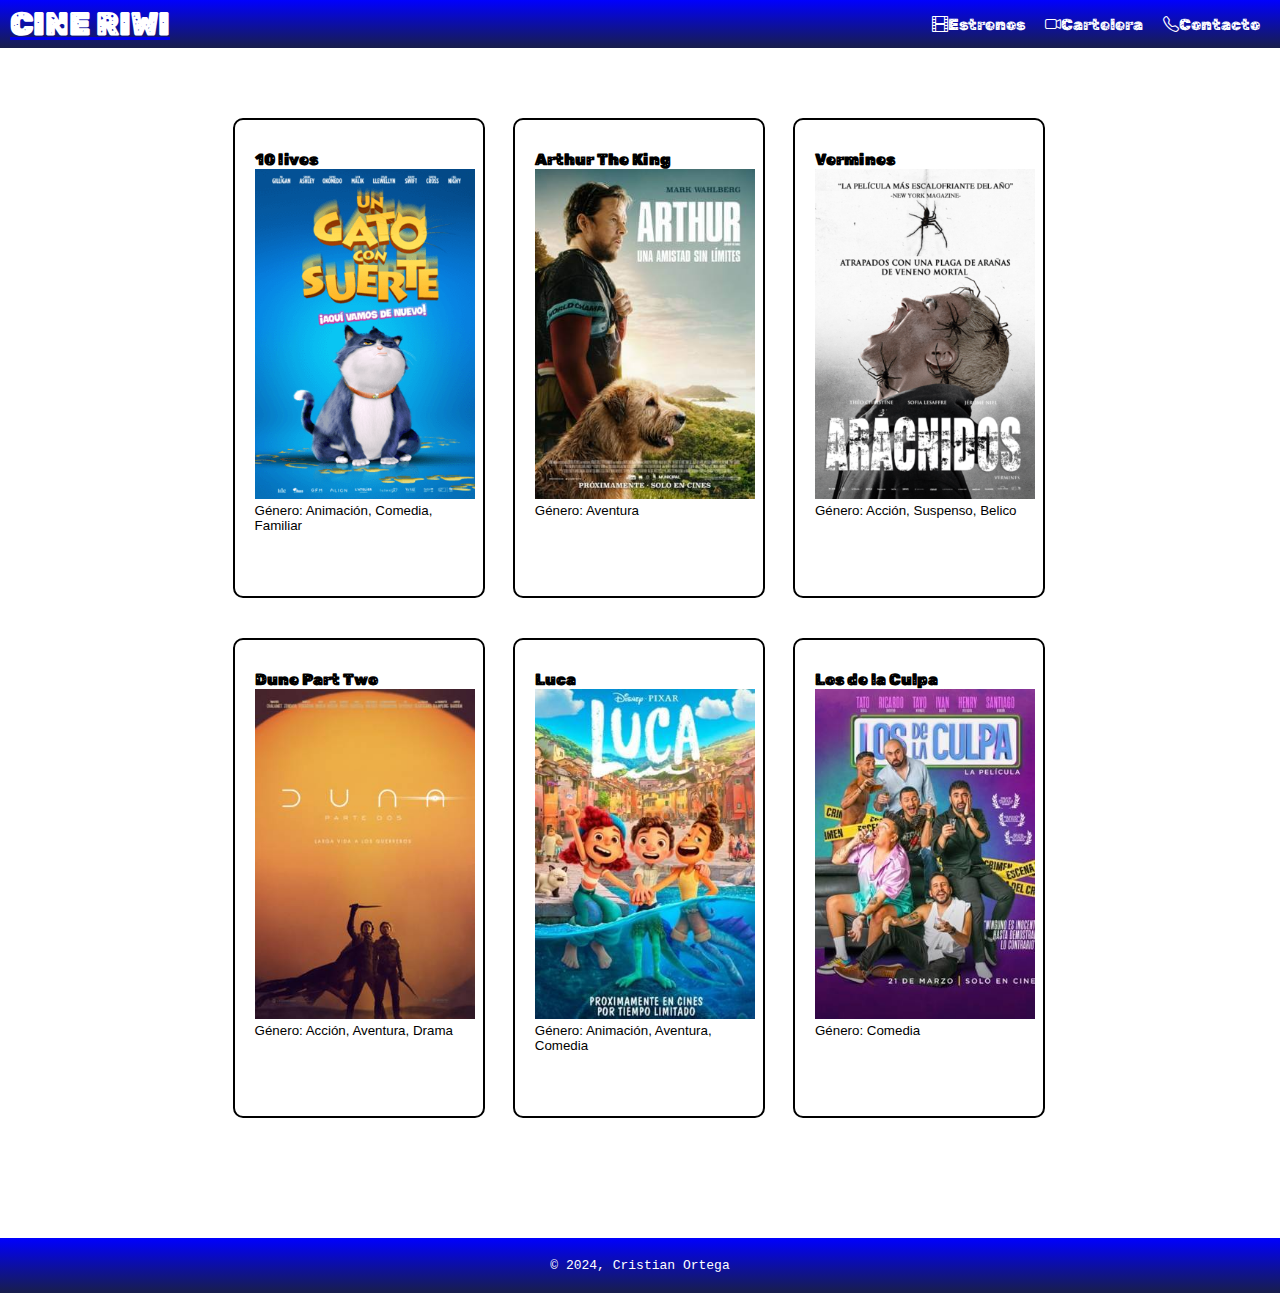
==== src/pages/contacto.html @ 584823eb "Carterlera terminada" ====
<!DOCTYPE html>
<html lang="en">

<head>
    <meta charset="UTF-8">
    <meta name="viewport" content="width=device-width, initial-scale=1.0">
    <meta name="description" content="Pagina de cartelera cine RIWI - ejercicio">
    <meta name="keyword" content="coder, web, html, program, cine, cartelera, movie">
    <meta name="sitedomain" content="https://cineriwi.com" />
    <meta name="organization" content="riwi" />
    <meta name="author" content="cristian ortega" />
    <meta name="designer" content="cristian ortega" />
    <meta name="robots" content="index,follow, coder, web, html, program, cine, cartelera, movie" />
    <meta name="googlebot" content="index,follow, coder, web, html, program, cine, cartelera, movie" />
    <meta name="revisit-after" content="15days" />
    <link rel="stylesheet" href="../css/style.css">
    <link rel="stylesheet" href="https://cdn.jsdelivr.net/npm/bootstrap-icons@1.11.3/font/bootstrap-icons.min.css">
    <title>Cartelera - RIWI</title>
</head>

<body>
    <header class="header">
        <a href="../../index.html"><h1>CINE RIWI</h1></a>

        <nav class="nav">     
            <a href="./estrenos.html"><i class="bi bi-film"></i><span>Estrenos</span></a>
            <a href="./cartelera.html"><i class="bi bi-camera-video"></i><span>Cartelera</span></a>
            <a href="./contacto.html"><i class="bi bi-telephone"></i><span>Contacto</span></a>
        </nav>
    </header>

    <main>
        <section class="movies">
            <ul>
                <li>
                    <figure>
                        <figcaption><h4>10 lives</h4></figcaption>
                        <img src="../../public/img/cartelera1.webp" alt="ten lives img">
                        <p>Género: Animación, Comedia, Familiar</p>
                    </figure>
                </li>
                <li>
                    <figure>
                        <figcaption><h4>Arthur The King</h4></figcaption>
                        <img src="../../public/img/cartelera2.webp" alt="Arthur The King img">
                        <p>Género: Aventura</p>
                    </figure>
                </li>
                <li>
                    <figure>
                        <figcaption><h4>Vermines</h4></figcaption>
                        <img src="../../public/img/cartelera3.webp" alt="Vermines img">
                        <p>Género: Acción, Suspenso, Belico</p>
                    </figure>
                </li>
                <li>
                    <figure>
                        <figcaption><h4>Dune Part Two</h4></figcaption>
                        <img src="../../public/img/cartelera4.webp" alt="Dune Part Two img">
                        <p>Género: Acción, Aventura, Drama</p>
                    </figure>
                </li>
                <li>
                    <figure>
                        <figcaption><h4>Luca</h4></figcaption>
                        <img src="../../public/img/cartelera5.webp" alt="Luca img">
                        <p>Género: Animación, Aventura, Comedia</p>
                    </figure>
                </li>
                <li>
                    <figure>
                        <figcaption><h4>Los de la Culpa</h4></figcaption>
                        <img src="../../public/img/cartelera6.webp" alt="Los de la Culpa img">
                        <p>Género: Comedia</p>
                    </figure>
                </li>
            </ul>
        </section>
    </main>

    <footer>
        <section class="pie">
            <p>&copy; 2024, Cristian Ortega</p>
        </section>
    </footer>
</body>

</html>
---- src/css/style.css ----
@import url('https://fonts.googleapis.com/css2?family=Playfair+Display+SC:ital,wght@0,400;0,700;0,900;1,400;1,700;1,900&family=Rubik+Moonrocks&display=swap');
@import url("https://cdn.jsdelivr.net/npm/bootstrap-icons@1.11.3/font/bootstrap-icons.min.css");

:root {
    --azul-oscuro: #181E4B;
    --azul01: #00008B;
    --azul02: #0000CD;
    --azul03: #0000FF;
    --azul04: #4169E1;
    --azul05: #6495ED;
    --azul06: #1E90FF;
    --azul07: #00BFFF;
    --azul08: #87CEFA;
    --azul09: #87CEEB;
    --azul10: #ADD8E6;
    --azul11: #B0E0E6;
    --blanco: #FFFFFF;
    --blanco2: 	#FAF9F6;
    --oro: #C78C19;
    --negro: #000000;
}

* {
    margin: 0;
    padding: 0;
    box-sizing: border-box;
    font-family: "Rubik Moonrocks", sans-serif;
}


.header {
    background: linear-gradient(var(--azul03), var(--azul-oscuro));
    color: var(--blanco);
    display: flex;
    align-items: center;
    justify-content: space-between;
    padding: 5px 10px;
}

.header h1 {
    text-decoration: none;
    color: var(--blanco);
}
.nav {
    display: flex;
    align-items: self;
    gap: 20px;
    padding-right: 10px;
}

.nav a{
    color: var(--blanco);
    text-decoration: none;
}

.nav a:hover {
    color: var(--azul08);
}

.intro {
    margin: 0 auto !important;
    text-align: center !important;
}

.intro h2{
    padding-top: 20px;
}

.intro p{
    font-family: Arial, Helvetica, sans-serif;
}

.intro a{
    text-decoration: none;
}

.textP {
    text-align: center;
    padding: 50px 200px;
}

.img-menu{
    display: flex;
    justify-content: center;
    width: 270px; 
    height: 172px;
}

.recuadros {
    width: 300px;
    height: 400px;
    border: 2px solid;
    padding: 10px;
    margin: 10px;
    border-color: var(--azul04);
    display: inline-block;
    border-radius: 10px;
    color: var(--negro);

}
.recuadros:hover{
    color: var(--azul03);
    background-color: var(--azul10);
}


.movies img {
    width: 220px;
}

.movies ul {
    width: 940px;
    margin: 0 auto;
    padding: 50px;
}

.movies li {
    display: inline-block;
    width: 30%;
    height: 480px;
    vertical-align: top;
    margin: 20px 1.5%;
    padding: 30px 20px;
    box-sizing: border-box;
    border: 2px solid var(--negro);
    border-radius: 10px;
}

.movies li:hover {
    border-color: var(--oro);
    background-color: var(--blanco2);
    box-shadow: 10px 10px 30px 15px var(--negro);
}

.movies li:hover h4 {
    font-size: 17px;
}

.movies p {
    font-size: smaller;
    font-family: 'Lucida Sans', 'Lucida Sans Regular', 'Lucida Grande', 'Lucida Sans Unicode', Geneva, Verdana, sans-serif;
}

.pie {
    padding-top: 50px;
}

.pie p{
    background: linear-gradient(var(--azul03), var(--azul-oscuro));
    font-family:'Courier New', Courier, monospace;
    color: var(--blanco);
    text-align: center;
    font-size: small;
    padding: 20px 0px;
}
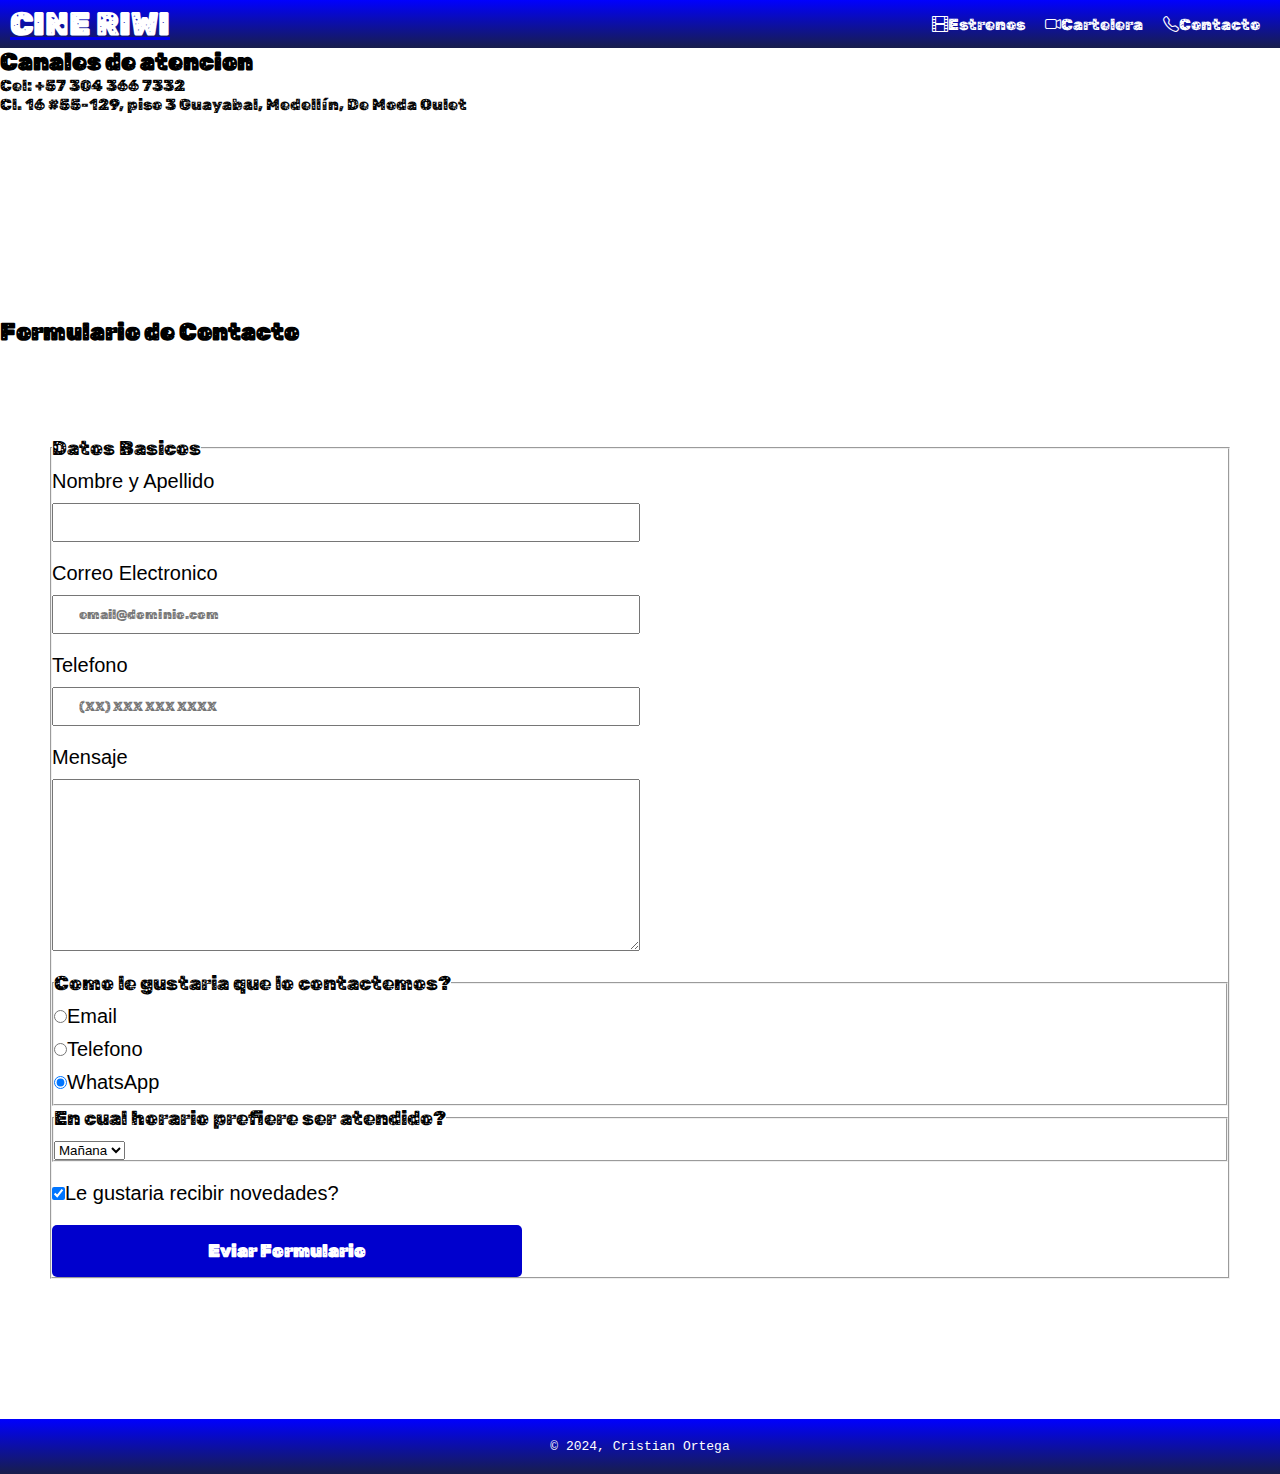
==== commit b7260eff: "Pagina Inicial terminada" ====
--- a/src/pages/contacto.html
+++ b/src/pages/contacto.html
@@ -30,51 +30,62 @@
     </header>
 
     <main>
-        <section class="movies">
-            <ul>
-                <li>
-                    <figure>
-                        <figcaption><h4>10 lives</h4></figcaption>
-                        <img src="../../public/img/cartelera1.webp" alt="ten lives img">
-                        <p>Género: Animación, Comedia, Familiar</p>
-                    </figure>
-                </li>
-                <li>
-                    <figure>
-                        <figcaption><h4>Arthur The King</h4></figcaption>
-                        <img src="../../public/img/cartelera2.webp" alt="Arthur The King img">
-                        <p>Género: Aventura</p>
-                    </figure>
-                </li>
-                <li>
-                    <figure>
-                        <figcaption><h4>Vermines</h4></figcaption>
-                        <img src="../../public/img/cartelera3.webp" alt="Vermines img">
-                        <p>Género: Acción, Suspenso, Belico</p>
-                    </figure>
-                </li>
-                <li>
-                    <figure>
-                        <figcaption><h4>Dune Part Two</h4></figcaption>
-                        <img src="../../public/img/cartelera4.webp" alt="Dune Part Two img">
-                        <p>Género: Acción, Aventura, Drama</p>
-                    </figure>
-                </li>
-                <li>
-                    <figure>
-                        <figcaption><h4>Luca</h4></figcaption>
-                        <img src="../../public/img/cartelera5.webp" alt="Luca img">
-                        <p>Género: Animación, Aventura, Comedia</p>
-                    </figure>
-                </li>
-                <li>
-                    <figure>
-                        <figcaption><h4>Los de la Culpa</h4></figcaption>
-                        <img src="../../public/img/cartelera6.webp" alt="Los de la Culpa img">
-                        <p>Género: Comedia</p>
-                    </figure>
-                </li>
-            </ul>
+        <section class="contacto">
+            <h2>Canales de atencion</h2>
+            <p>Cel: +57 304 366 7332</p>
+            <p>Cl. 16 #55-129, piso 3 Guayabal, Medellín, De Moda Oulet</p>
+            <div class="mapa-contenido">
+                <iframe src="https://www.google.com/maps/embed?pb=!1m18!1m12!1m3!1d3966.335730058456!2d-75.58594952612083!3d6.219383093768615!2m3!1f0!2f0!3f0!3m2!1i1024!2i768!4f13.1!3m3!1m2!1s0x8e4429e1dab04e05%3A0x5a77c25c8a5faf3a!2sDe%20Moda%20Outlet!5e0!3m2!1ses-419!2sco!4v1711211900462!5m2!1ses-419!2sco" width="600" height="200" style="border:0;" allowfullscreen="" loading="lazy" referrerpolicy="no-referrer-when-downgrade"></iframe>
+            </div>
+        </section>
+            
+        <section class="formulario">
+            <h2>Formulario de Contacto</h2>
+
+            <form action="./server.html" method="get" enctype="multipart/form-data">
+                <fieldset>
+                    <legend><span>Datos Basicos</legend>
+                    <label for="nombreapellido">Nombre y Apellido</label>
+                    <input type="text" id="nombreapellido" class="input-padron" required>
+
+                    <label for="correoelectronico">Correo Electronico</label>
+                    <input type="email" id="correoelectronico" class="input-padron" required
+                    placeholder="email@dominio.com">
+
+                    <label for="telefono">Telefono</label>
+                    <input type="tel" id="telefono" class="input-padron" required 
+                    placeholder="(XX) XXX XXX XXXX">
+
+                    <label for="mensaje">Mensaje</label>
+                    <textarea cols="70" rows="10" id="mensaje" class="input-padron" required></textarea>
+
+                <fieldset>
+                    <legend>Como le gustaria que lo contactemos?</legend>
+
+                    <label for="radio-email"><input type="radio" name="contacto" value="email" 
+                    id="radio-email">Email</label>
+    
+                    <label for="radio-telefono"><input type="radio" name="contacto" value="telefono" 
+                    id="radio-telefono">Telefono</label>
+    
+                    <label for="radio-wpp"><input type="radio" name="contacto" value="whatsApp" 
+                    id="radio-wpp" checked>WhatsApp</label>
+                    </fieldset>
+
+                <fieldset>
+                    <legend>En cual horario prefiere ser atendido?</legend>
+                    <select id="opciones">
+                        <option>Mañana</option>
+                        <option>Tarde</option>
+                        <option>Noche</option>
+                    </select>
+                </fieldset>
+                
+                <label class="checkbox"><input type="checkbox" checked>Le gustaria recibir novedades?</label>
+
+                <input type="submit" value="Eviar Formulario" class="enviar">
+            </form>
+
         </section>
     </main>
 
--- a/src/css/style.css
+++ b/src/css/style.css
@@ -141,6 +141,66 @@
     font-family: 'Lucida Sans', 'Lucida Sans Regular', 'Lucida Grande', 'Lucida Sans Unicode', Geneva, Verdana, sans-serif;
 }
 
+.mapa-contenido {
+    width: 940px;
+    margin: 0 auto;
+}
+
+form {
+    margin: 40px 0;
+    padding: 50px;
+}
+
+form label {
+    font-family: 'Lucida Sans', 'Lucida Sans Regular', 'Lucida Grande', 'Lucida Sans Unicode', Geneva, Verdana, sans-serif;
+    font-size: small;
+}
+
+form label, form legend {
+    display: block;
+    font-size: 20px;
+    margin: 0 0 10px;
+}
+
+.input-padron {
+    display: block;
+    margin: 0 0 20px;
+    padding: 10px 25px;
+    width: 50%;
+}
+
+#opciones {
+    font-family: 'Lucida Sans', 'Lucida Sans Regular', 'Lucida Grande', 'Lucida Sans Unicode', Geneva, Verdana, sans-serif;
+}
+
+#opciones option{
+    font-family: 'Lucida Sans', 'Lucida Sans Regular', 'Lucida Grande', 'Lucida Sans Unicode', Geneva, Verdana, sans-serif;
+}
+
+.checkbox {
+    margin: 20px 0;
+}
+
+.enviar{
+    width: 40%;
+    padding: 15px 0;
+    font-size: 18px;
+    font-weight: bold;
+    color: white;
+    background: var(--azul02);
+    border: none;
+    border-radius: 5px;
+    transition: 1s all;
+    cursor: pointer;
+    display: flex;
+    justify-content: center;
+}
+
+.enviar:hover {
+    background: darkorange;
+    transform: scale(1.2);
+}
+
 .pie {
     padding-top: 50px;
 }
